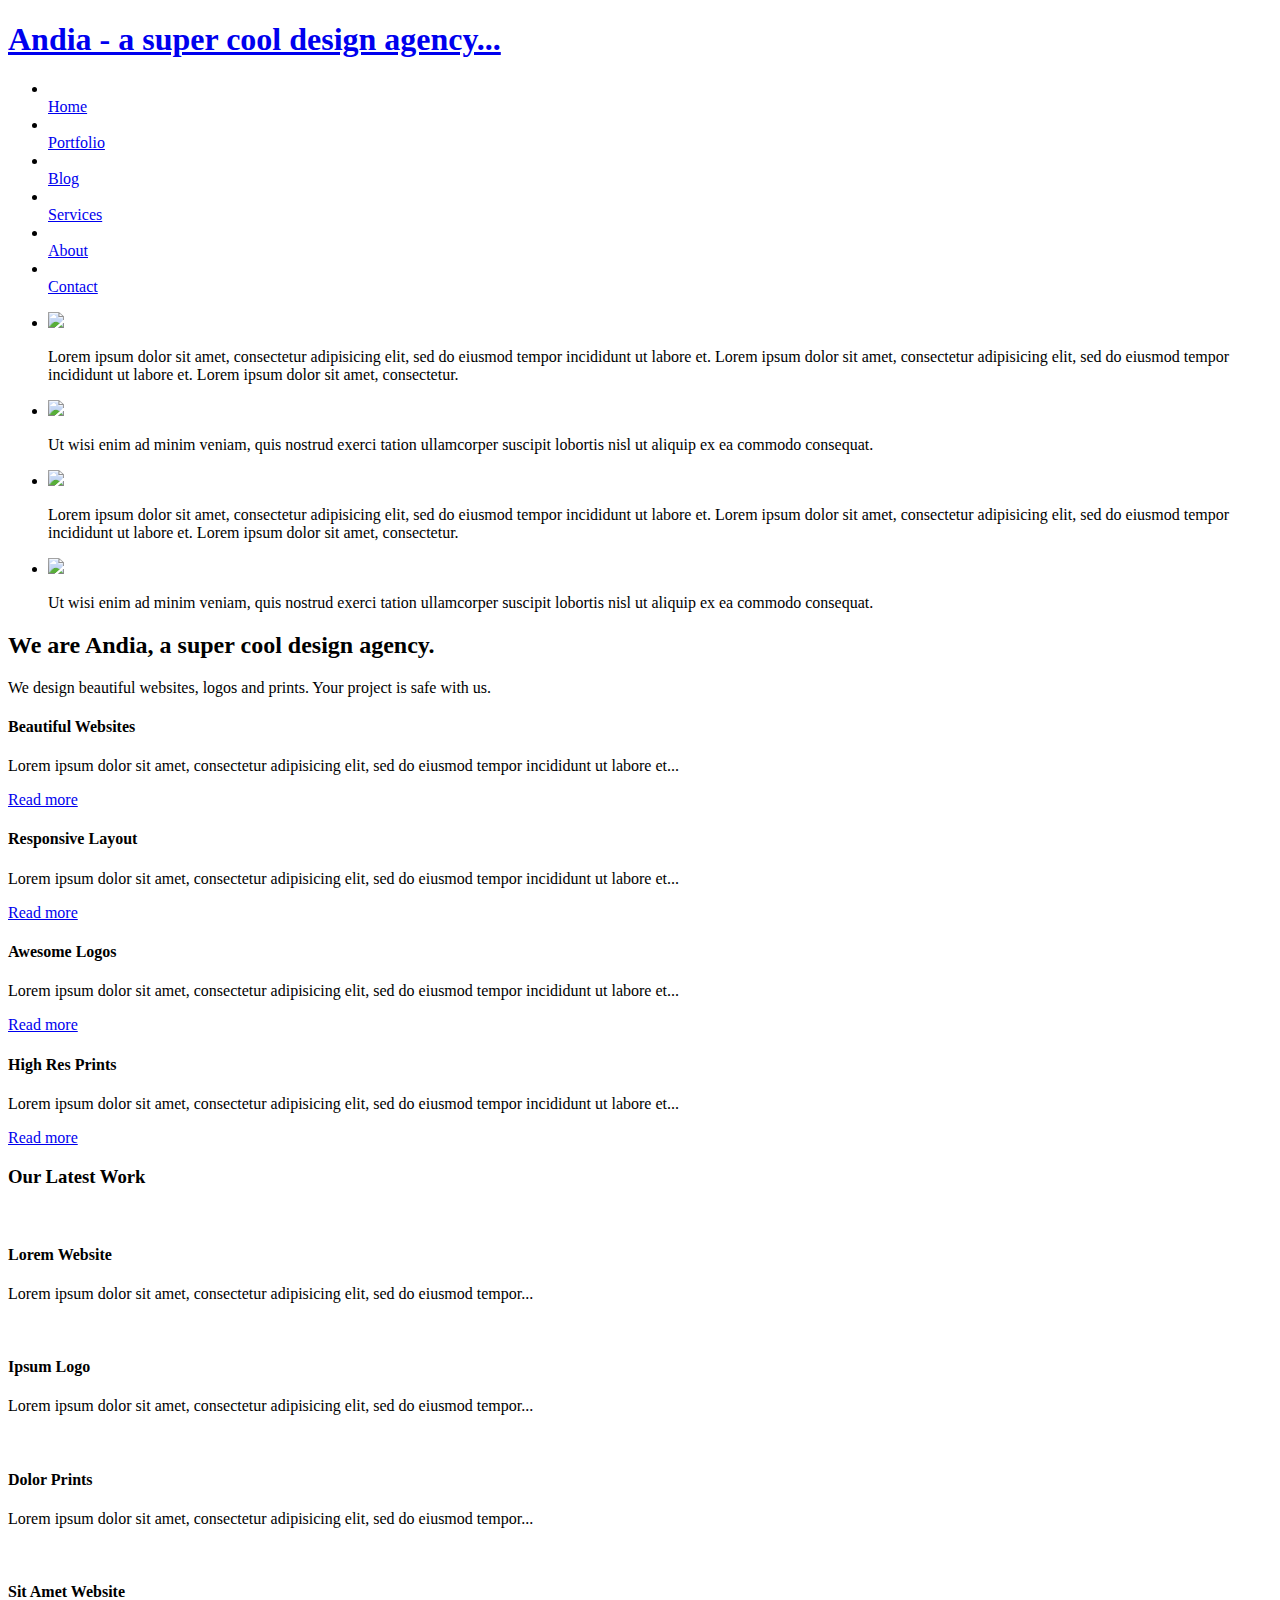
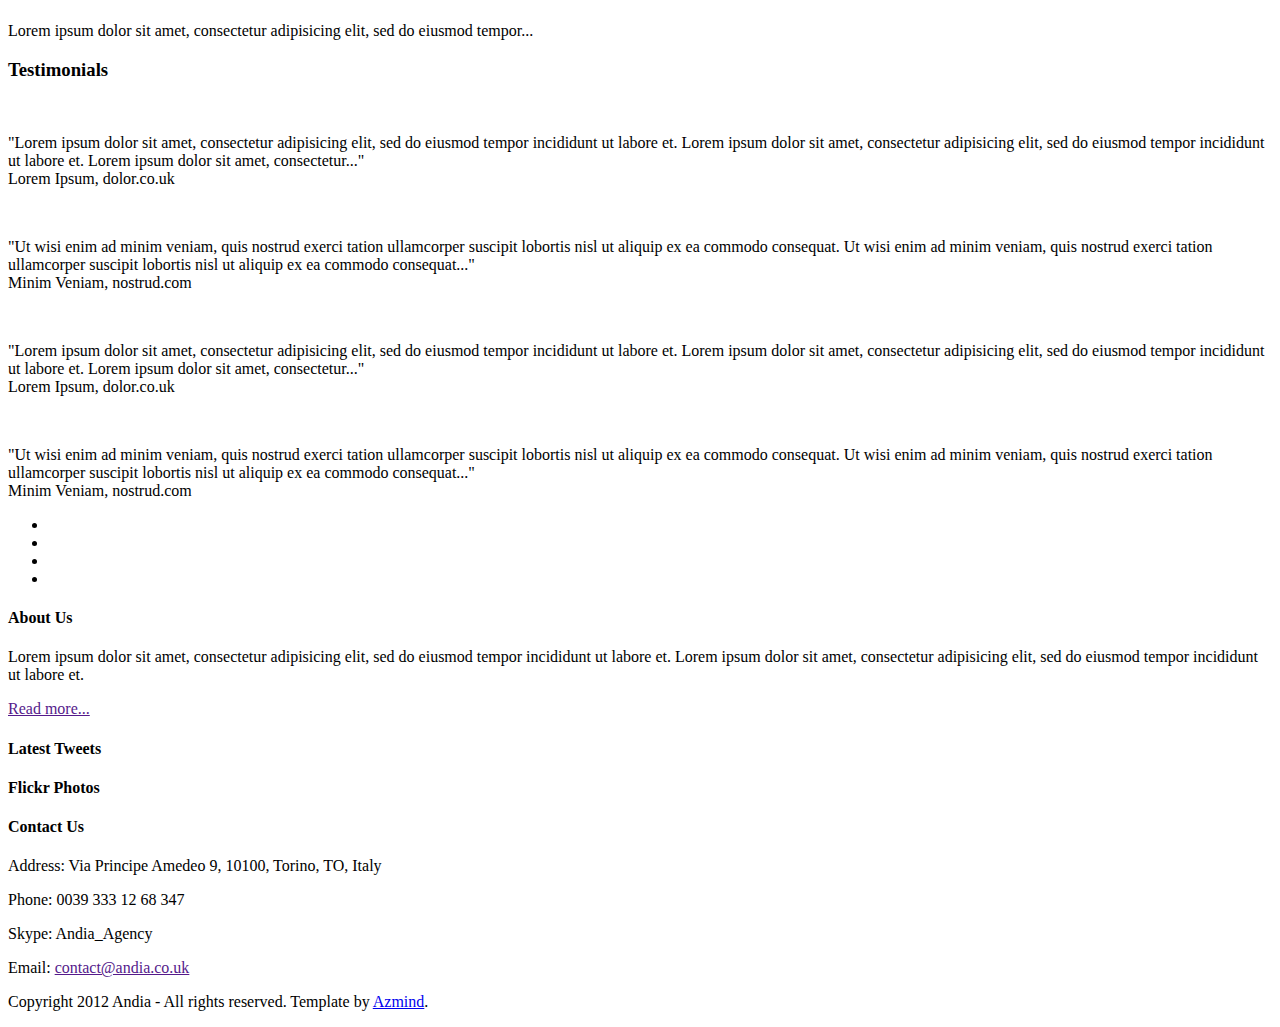
==== andia_bootstrap/WebContent/index.html @ 77c9ee1b "testing commit again!" ====
<!DOCTYPE html>
<html lang="en">

    <head>

        <meta charset="utf-8">
        <title>Andia - Responsive Agency Template</title>
        <meta name="viewport" content="width=device-width, initial-scale=1.0">
        <meta name="description" content="">
        <meta name="author" content="">

        <!-- CSS -->
        <link rel="stylesheet" href="http://fonts.googleapis.com/css?family=Open+Sans:400italic,400">
        <link rel="stylesheet" href="http://fonts.googleapis.com/css?family=Droid+Sans">
        <link rel="stylesheet" href="http://fonts.googleapis.com/css?family=Lobster">
        <link rel="stylesheet" href="assets/bootstrap/css/bootstrap.min.css">
        <link rel="stylesheet" href="assets/prettyPhoto/css/prettyPhoto.css">
        <link rel="stylesheet" href="assets/css/flexslider.css">
        <link rel="stylesheet" href="assets/css/font-awesome.css">
        <link rel="stylesheet" href="assets/css/style.css">

        <!-- HTML5 shim, for IE6-8 support of HTML5 elements -->
        <!--[if lt IE 9]>
            <script src="http://html5shim.googlecode.com/svn/trunk/html5.js"></script>
        <![endif]-->

        <!-- Favicon and touch icons -->
        <link rel="shortcut icon" href="assets/ico/favicon.ico">
        <link rel="apple-touch-icon-precomposed" sizes="144x144" href="assets/ico/apple-touch-icon-144-precomposed.png">
        <link rel="apple-touch-icon-precomposed" sizes="114x114" href="assets/ico/apple-touch-icon-114-precomposed.png">
        <link rel="apple-touch-icon-precomposed" sizes="72x72" href="assets/ico/apple-touch-icon-72-precomposed.png">
        <link rel="apple-touch-icon-precomposed" href="assets/ico/apple-touch-icon-57-precomposed.png">

    </head>

    <body>

        <!-- Header -->
        <div class="container">
            <div class="header row">
                <div class="span12">
                    <div class="navbar">
                        <div class="navbar-inner">
                            <a class="btn btn-navbar" data-toggle="collapse" data-target=".nav-collapse">
                                <span class="icon-bar"></span>
                                <span class="icon-bar"></span>
                                <span class="icon-bar"></span>
                            </a>
                            <h1>
                                <a class="brand" href="index.html">Andia - a super cool design agency...</a>
                            </h1>
                            <div class="nav-collapse collapse">
                                <ul class="nav pull-right">
                                    <li class="current-page">
                                        <a href="index.html"><i class="icon-home"></i><br />Home</a>
                                    </li>
                                    <li>
                                        <a href="portfolio.html"><i class="icon-camera"></i><br />Portfolio</a>
                                    </li>
                                    <li>
                                        <a href="#"><i class="icon-comments"></i><br />Blog</a>
                                    </li>
                                    <li>
                                        <a href="services.html"><i class="icon-tasks"></i><br />Services</a>
                                    </li>
                                    <li>
                                        <a href="about.html"><i class="icon-user"></i><br />About</a>
                                    </li>
                                    <li>
                                        <a href="contact.html"><i class="icon-envelope-alt"></i><br />Contact</a>
                                    </li>
                                </ul>
                            </div>
                        </div>
                    </div>
                </div>
            </div>
        </div>

        <!-- Slider -->
        <div class="slider">
            <div class="container">
                <div class="row">
                    <div class="span10 offset1">
                        <div class="flexslider">
                            <ul class="slides">
                                <li data-thumb="assets/img/slider/1.jpg">
                                    <img src="assets/img/slider/1.jpg">
                                    <p class="flex-caption">Lorem ipsum dolor sit amet, consectetur adipisicing elit, sed do eiusmod tempor incididunt ut labore et. Lorem ipsum dolor sit amet, consectetur adipisicing elit, sed do eiusmod tempor incididunt ut labore et. Lorem ipsum dolor sit amet, consectetur.</p>
                                </li>
                                <li data-thumb="assets/img/slider/2.jpg">
                                    <img src="assets/img/slider/2.jpg">
                                    <p class="flex-caption">Ut wisi enim ad minim veniam, quis nostrud exerci tation ullamcorper suscipit lobortis nisl ut aliquip ex ea commodo consequat.</p>
                                </li>
                                <li data-thumb="assets/img/slider/5.jpg">
                                    <img src="assets/img/slider/5.jpg">
                                    <p class="flex-caption">Lorem ipsum dolor sit amet, consectetur adipisicing elit, sed do eiusmod tempor incididunt ut labore et. Lorem ipsum dolor sit amet, consectetur adipisicing elit, sed do eiusmod tempor incididunt ut labore et. Lorem ipsum dolor sit amet, consectetur.</p>
                                </li>
                                <li data-thumb="assets/img/slider/6.jpg">
                                    <img src="assets/img/slider/6.jpg">
                                    <p class="flex-caption">Ut wisi enim ad minim veniam, quis nostrud exerci tation ullamcorper suscipit lobortis nisl ut aliquip ex ea commodo consequat.</p>
                                </li>
                            </ul>
                        </div>
                    </div>
                </div>
            </div>
        </div>

        <!-- Site Description -->
        <div class="presentation container">
            <h2>We are <span class="violet">Andia</span>, a super cool design agency.</h2>
            <p>We design beautiful websites, logos and prints. Your project is safe with us.</p>
        </div>

        <!-- Services -->
        <div class="what-we-do container">
            <div class="row">
                <div class="service span3">
                    <div class="icon-awesome">
                        <i class="icon-eye-open"></i>
                    </div>
                    <h4>Beautiful Websites</h4>
                    <p>Lorem ipsum dolor sit amet, consectetur adipisicing elit, sed do eiusmod tempor incididunt ut labore et...</p>
                    <a href="services.html">Read more</a>
                </div>
                <div class="service span3">
                    <div class="icon-awesome">
                        <i class="icon-table"></i>
                    </div>
                    <h4>Responsive Layout</h4>
                    <p>Lorem ipsum dolor sit amet, consectetur adipisicing elit, sed do eiusmod tempor incididunt ut labore et...</p>
                    <a href="services.html">Read more</a>
                </div>
                <div class="service span3">
                    <div class="icon-awesome">
                        <i class="icon-magic"></i>
                    </div>
                    <h4>Awesome Logos</h4>
                    <p>Lorem ipsum dolor sit amet, consectetur adipisicing elit, sed do eiusmod tempor incididunt ut labore et...</p>
                    <a href="services.html">Read more</a>
                </div>
                <div class="service span3">
                    <div class="icon-awesome">
                        <i class="icon-print"></i>
                    </div>
                    <h4>High Res Prints</h4>
                    <p>Lorem ipsum dolor sit amet, consectetur adipisicing elit, sed do eiusmod tempor incididunt ut labore et...</p>
                    <a href="services.html">Read more</a>
                </div>
            </div>
        </div>

        <!-- Latest Work -->
        <div class="portfolio container">
            <div class="portfolio-title">
                <h3>Our Latest Work</h3>
            </div>
            <div class="row">
                <div class="work span3">
                    <img src="assets/img/portfolio/work1.jpg" alt="">
                    <h4>Lorem Website</h4>
                    <p>Lorem ipsum dolor sit amet, consectetur adipisicing elit, sed do eiusmod tempor...</p>
                    <div class="icon-awesome">
                        <a href="assets/img/portfolio/work1.jpg" rel="prettyPhoto"><i class="icon-search"></i></a>
                        <a href="portfolio.html"><i class="icon-link"></i></a>
                    </div>
                </div>
                <div class="work span3">
                    <img src="assets/img/portfolio/work2.jpg" alt="">
                    <h4>Ipsum Logo</h4>
                    <p>Lorem ipsum dolor sit amet, consectetur adipisicing elit, sed do eiusmod tempor...</p>
                    <div class="icon-awesome">
                        <a href="assets/img/portfolio/work2.jpg" rel="prettyPhoto"><i class="icon-search"></i></a>
                        <a href="portfolio.html"><i class="icon-link"></i></a>
                    </div>
                </div>
                <div class="work span3">
                    <img src="assets/img/portfolio/work3.jpg" alt="">
                    <h4>Dolor Prints</h4>
                    <p>Lorem ipsum dolor sit amet, consectetur adipisicing elit, sed do eiusmod tempor...</p>
                    <div class="icon-awesome">
                        <a href="assets/img/portfolio/work3.jpg" rel="prettyPhoto"><i class="icon-search"></i></a>
                        <a href="portfolio.html"><i class="icon-link"></i></a>
                    </div>
                </div>
                <div class="work span3">
                    <img src="assets/img/portfolio/work4.jpg" alt="">
                    <h4>Sit Amet Website</h4>
                    <p>Lorem ipsum dolor sit amet, consectetur adipisicing elit, sed do eiusmod tempor...</p>
                    <div class="icon-awesome">
                        <a href="assets/img/portfolio/work4.jpg" rel="prettyPhoto"><i class="icon-search"></i></a>
                        <a href="portfolio.html"><i class="icon-link"></i></a>
                    </div>
                </div>
            </div>
        </div>

        <!-- Testimonials -->
        <div class="testimonials container">
            <div class="testimonials-title">
                <h3>Testimonials</h3>
            </div>
            <div class="row">
                <div class="testimonial-list span12">
                    <div class="tabbable tabs-below">
                        <div class="tab-content">
                            <div class="tab-pane active" id="A">
                                <img src="assets/img/testimonials/1.jpg" title="" alt="">
                                <p>"Lorem ipsum dolor sit amet, consectetur adipisicing elit, sed do eiusmod tempor incididunt ut labore et. Lorem ipsum dolor sit amet, consectetur adipisicing elit, sed do eiusmod tempor incididunt ut labore et. Lorem ipsum dolor sit amet, consectetur..."<br /><span class="violet">Lorem Ipsum, dolor.co.uk</span></p>
                            </div>
                            <div class="tab-pane" id="B">
                                <img src="assets/img/testimonials/2.jpg" title="" alt="">
                                <p>"Ut wisi enim ad minim veniam, quis nostrud exerci tation ullamcorper suscipit lobortis nisl ut aliquip ex ea commodo consequat. Ut wisi enim ad minim veniam, quis nostrud exerci tation ullamcorper suscipit lobortis nisl ut aliquip ex ea commodo consequat..."<br /><span class="violet">Minim Veniam, nostrud.com</span></p>
                            </div>
                            <div class="tab-pane" id="C">
                                <img src="assets/img/testimonials/3.jpg" title="" alt="">
                                <p>"Lorem ipsum dolor sit amet, consectetur adipisicing elit, sed do eiusmod tempor incididunt ut labore et. Lorem ipsum dolor sit amet, consectetur adipisicing elit, sed do eiusmod tempor incididunt ut labore et. Lorem ipsum dolor sit amet, consectetur..."<br /><span class="violet">Lorem Ipsum, dolor.co.uk</span></p>
                            </div>
                            <div class="tab-pane" id="D">
                                <img src="assets/img/testimonials/1.jpg" title="" alt="">
                                <p>"Ut wisi enim ad minim veniam, quis nostrud exerci tation ullamcorper suscipit lobortis nisl ut aliquip ex ea commodo consequat. Ut wisi enim ad minim veniam, quis nostrud exerci tation ullamcorper suscipit lobortis nisl ut aliquip ex ea commodo consequat..."<br /><span class="violet">Minim Veniam, nostrud.com</span></p>
                            </div>
                        </div>
                       <ul class="nav nav-tabs">
                           <li class="active"><a href="#A" data-toggle="tab"></a></li>
                           <li class=""><a href="#B" data-toggle="tab"></a></li>
                           <li class=""><a href="#C" data-toggle="tab"></a></li>
                           <li class=""><a href="#D" data-toggle="tab"></a></li>
                       </ul>
                   </div>
                </div>
            </div>
        </div>

        <!-- Footer -->
        <footer>
            <div class="container">
                <div class="row">
                    <div class="widget span3">
                        <h4>About Us</h4>
                        <p>Lorem ipsum dolor sit amet, consectetur adipisicing elit, sed do eiusmod tempor incididunt ut labore et. Lorem ipsum dolor sit amet, consectetur adipisicing elit, sed do eiusmod tempor incididunt ut labore et.</p>
                        <p><a href="">Read more...</a></p>
                    </div>
                    <div class="widget span3">
                        <h4>Latest Tweets</h4>
                        <div class="show-tweets"></div>
                    </div>
                    <div class="widget span3">
                        <h4>Flickr Photos</h4>
                        <ul class="flickr-feed"></ul>
                    </div>
                    <div class="widget span3">
                        <h4>Contact Us</h4>
                        <p><i class="icon-map-marker"></i> Address: Via Principe Amedeo 9, 10100, Torino, TO, Italy</p>
                        <p><i class="icon-phone"></i> Phone: 0039 333 12 68 347</p>
                        <p><i class="icon-user"></i> Skype: Andia_Agency</p>
                        <p><i class="icon-envelope-alt"></i> Email: <a href="">contact@andia.co.uk</a></p>
                    </div>
                </div>
                <div class="footer-border"></div>
                <div class="row">
                    <div class="copyright span4">
                        <p>Copyright 2012 Andia - All rights reserved. Template by <a href="http://azmind.com">Azmind</a>.</p>
                    </div>
                    <div class="social span8">
                        <a class="facebook" href=""></a>
                        <a class="dribbble" href=""></a>
                        <a class="twitter" href=""></a>
                        <a class="pinterest" href=""></a>
                    </div>
                </div>
            </div>
        </footer>

        <!-- Javascript -->
        <script src="assets/js/jquery-1.8.2.min.js"></script>
        <script src="assets/bootstrap/js/bootstrap.min.js"></script>
        <script src="assets/js/jquery.flexslider.js"></script>
        <script src="assets/js/jquery.tweet.js"></script>
        <script src="assets/js/jflickrfeed.js"></script>
        <script src="http://maps.google.com/maps/api/js?sensor=true"></script>
        <script src="assets/js/jquery.ui.map.min.js"></script>
        <script src="assets/js/jquery.quicksand.js"></script>
        <script src="assets/prettyPhoto/js/jquery.prettyPhoto.js"></script>
        <script src="assets/js/scripts.js"></script>

    </body>

</html>
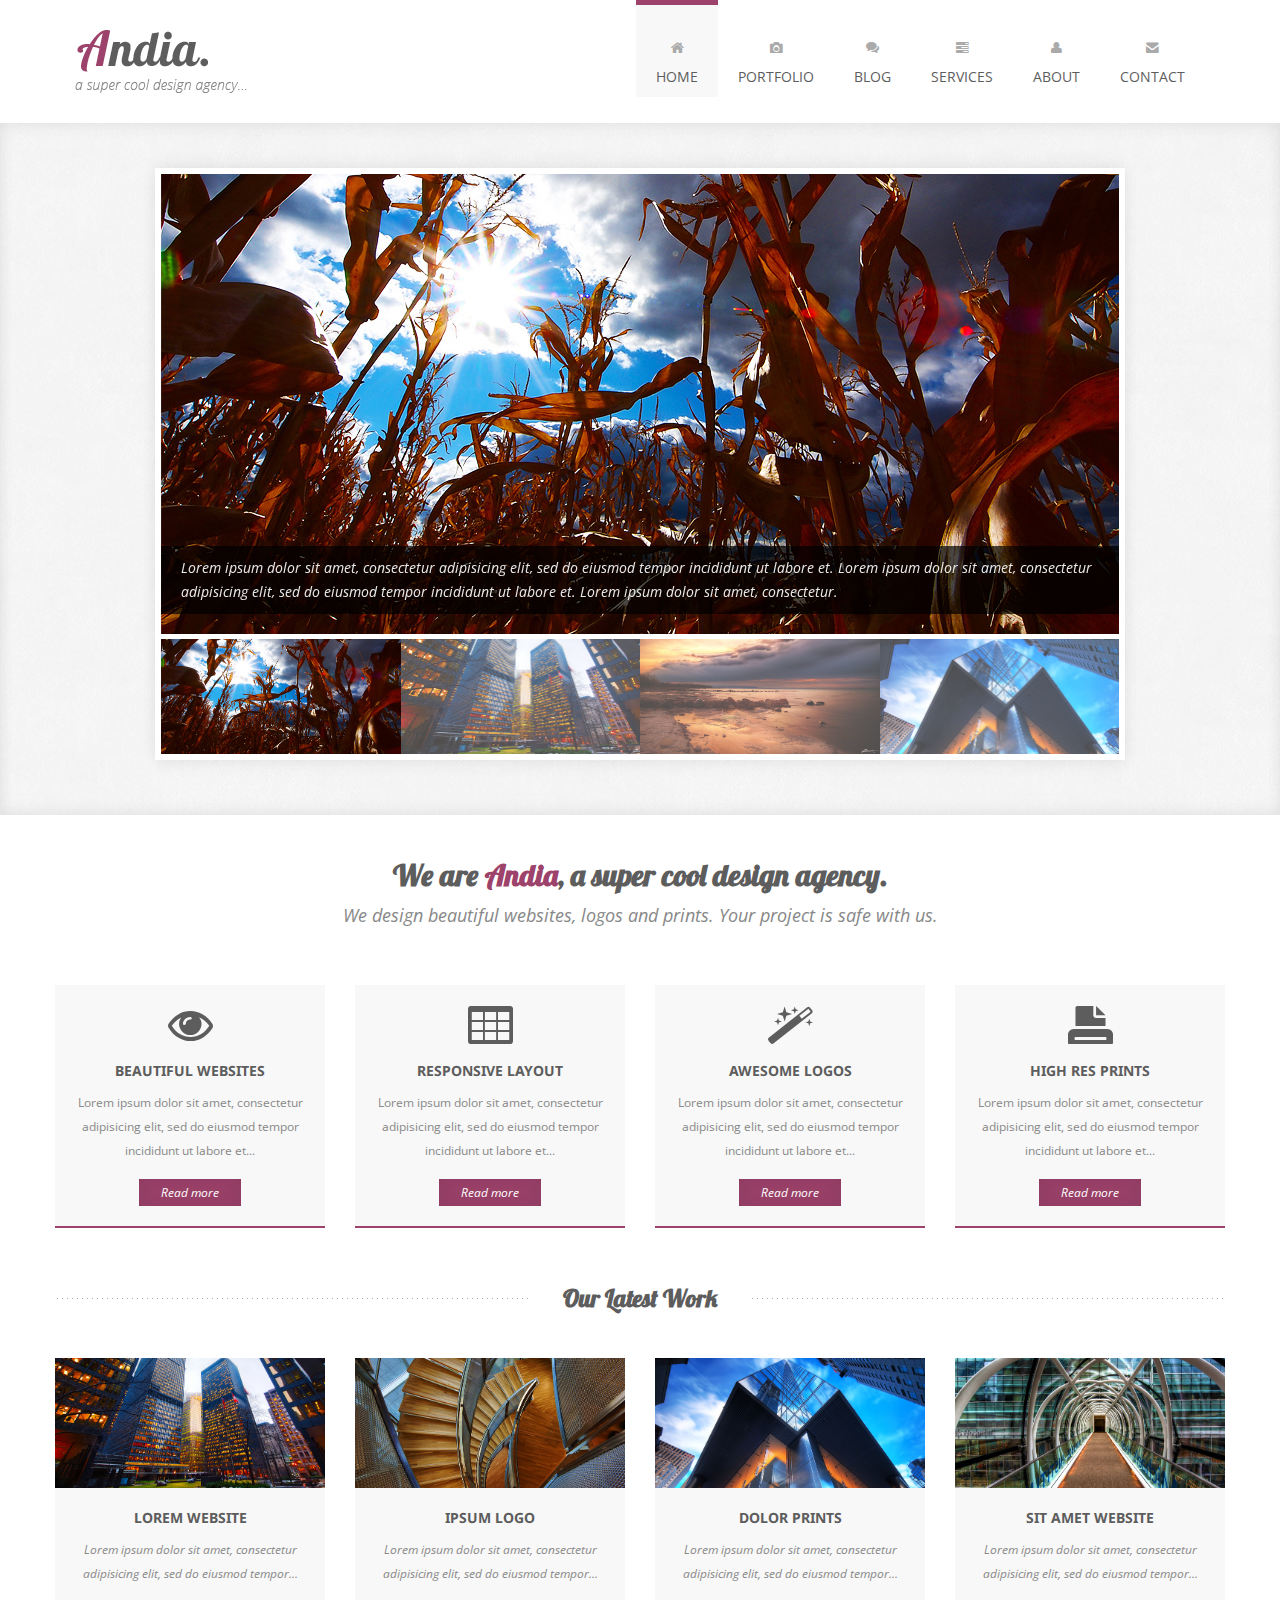
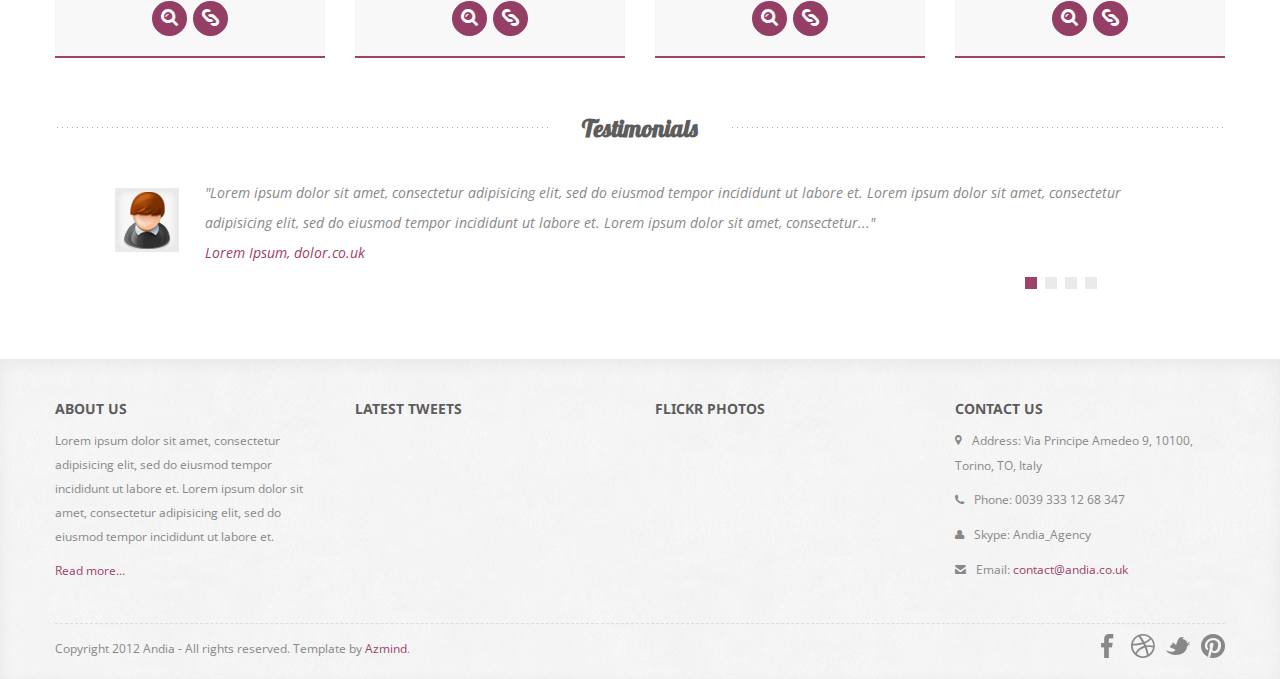
==== commit 1a0ed9ce: "test change" ====
--- a/andia_bootstrap/WebContent/index.html
+++ b/andia_bootstrap/WebContent/index.html
@@ -14,7 +14,8 @@
         <link rel="stylesheet" href="http://fonts.googleapis.com/css?family=Open+Sans:400italic,400">
         <link rel="stylesheet" href="http://fonts.googleapis.com/css?family=Droid+Sans">
         <link rel="stylesheet" href="http://fonts.googleapis.com/css?family=Lobster">
-        <link rel="stylesheet" href="assets/bootstrap/css/bootstrap.min.css">
+        <!-- <link rel="stylesheet" href="assets/bootstrap/css/bootstrap.min.css"> -->
+        <link rel="stylesheet" href="assets/bootstrap/css/bootstrap.css">
         <link rel="stylesheet" href="assets/prettyPhoto/css/prettyPhoto.css">
         <link rel="stylesheet" href="assets/css/flexslider.css">
         <link rel="stylesheet" href="assets/css/font-awesome.css">
--- a/andia_bootstrap/WebContent/assets/prettyPhoto/css/prettyPhoto.css
+++ b/andia_bootstrap/WebContent/assets/prettyPhoto/css/prettyPhoto.css
@@ -0,0 +1,170 @@
+div.pp_default .pp_top,div.pp_default .pp_top .pp_middle,div.pp_default .pp_top .pp_left,div.pp_default .pp_top .pp_right,div.pp_default .pp_bottom,div.pp_default .pp_bottom .pp_left,div.pp_default .pp_bottom .pp_middle,div.pp_default .pp_bottom .pp_right{height:13px}
+div.pp_default .pp_top .pp_left{background:url(../images/prettyPhoto/default/sprite.png) -78px -93px no-repeat}
+div.pp_default .pp_top .pp_middle{background:url(../images/prettyPhoto/default/sprite_x.png) top left repeat-x}
+div.pp_default .pp_top .pp_right{background:url(../images/prettyPhoto/default/sprite.png) -112px -93px no-repeat}
+div.pp_default .pp_content .ppt{color:#f8f8f8}
+div.pp_default .pp_content_container .pp_left{background:url(../images/prettyPhoto/default/sprite_y.png) -7px 0 repeat-y;padding-left:13px}
+div.pp_default .pp_content_container .pp_right{background:url(../images/prettyPhoto/default/sprite_y.png) top right repeat-y;padding-right:13px}
+div.pp_default .pp_next:hover{background:url(../images/prettyPhoto/default/sprite_next.png) center right no-repeat;cursor:pointer}
+div.pp_default .pp_previous:hover{background:url(../images/prettyPhoto/default/sprite_prev.png) center left no-repeat;cursor:pointer}
+div.pp_default .pp_expand{background:url(../images/prettyPhoto/default/sprite.png) 0 -29px no-repeat;cursor:pointer;width:28px;height:28px}
+div.pp_default .pp_expand:hover{background:url(../images/prettyPhoto/default/sprite.png) 0 -56px no-repeat;cursor:pointer}
+div.pp_default .pp_contract{background:url(../images/prettyPhoto/default/sprite.png) 0 -84px no-repeat;cursor:pointer;width:28px;height:28px}
+div.pp_default .pp_contract:hover{background:url(../images/prettyPhoto/default/sprite.png) 0 -113px no-repeat;cursor:pointer}
+div.pp_default .pp_close{width:30px;height:30px;background:url(../images/prettyPhoto/default/sprite.png) 2px 1px no-repeat;cursor:pointer}
+div.pp_default .pp_gallery ul li a{background:url(../images/prettyPhoto/default/default_thumb.png) center center #f8f8f8;border:1px solid #aaa}
+div.pp_default .pp_social{margin-top:7px}
+div.pp_default .pp_gallery a.pp_arrow_previous,div.pp_default .pp_gallery a.pp_arrow_next{position:static;left:auto}
+div.pp_default .pp_nav .pp_play,div.pp_default .pp_nav .pp_pause{background:url(../images/prettyPhoto/default/sprite.png) -51px 1px no-repeat;height:30px;width:30px}
+div.pp_default .pp_nav .pp_pause{background-position:-51px -29px}
+div.pp_default a.pp_arrow_previous,div.pp_default a.pp_arrow_next{background:url(../images/prettyPhoto/default/sprite.png) -31px -3px no-repeat;height:20px;width:20px;margin:4px 0 0}
+div.pp_default a.pp_arrow_next{left:52px;background-position:-82px -3px}
+div.pp_default .pp_content_container .pp_details{margin-top:5px}
+div.pp_default .pp_nav{clear:none;height:30px;width:110px;position:relative}
+div.pp_default .pp_nav .currentTextHolder{font-family:Georgia;font-style:italic;color:#999;font-size:11px;left:75px;line-height:25px;position:absolute;top:2px;margin:0;padding:0 0 0 10px}
+div.pp_default .pp_close:hover,div.pp_default .pp_nav .pp_play:hover,div.pp_default .pp_nav .pp_pause:hover,div.pp_default .pp_arrow_next:hover,div.pp_default .pp_arrow_previous:hover{opacity:0.7}
+div.pp_default .pp_description{font-size:11px;font-weight:700;line-height:14px;margin:5px 50px 5px 0}
+div.pp_default .pp_bottom .pp_left{background:url(../images/prettyPhoto/default/sprite.png) -78px -127px no-repeat}
+div.pp_default .pp_bottom .pp_middle{background:url(../images/prettyPhoto/default/sprite_x.png) bottom left repeat-x}
+div.pp_default .pp_bottom .pp_right{background:url(../images/prettyPhoto/default/sprite.png) -112px -127px no-repeat}
+div.pp_default .pp_loaderIcon{background:url(../images/prettyPhoto/default/loader.gif) center center no-repeat}
+div.light_rounded .pp_top .pp_left{background:url(../images/prettyPhoto/light_rounded/sprite.png) -88px -53px no-repeat}
+div.light_rounded .pp_top .pp_right{background:url(../images/prettyPhoto/light_rounded/sprite.png) -110px -53px no-repeat}
+div.light_rounded .pp_next:hover{background:url(../images/prettyPhoto/light_rounded/btnNext.png) center right no-repeat;cursor:pointer}
+div.light_rounded .pp_previous:hover{background:url(../images/prettyPhoto/light_rounded/btnPrevious.png) center left no-repeat;cursor:pointer}
+div.light_rounded .pp_expand{background:url(../images/prettyPhoto/light_rounded/sprite.png) -31px -26px no-repeat;cursor:pointer}
+div.light_rounded .pp_expand:hover{background:url(../images/prettyPhoto/light_rounded/sprite.png) -31px -47px no-repeat;cursor:pointer}
+div.light_rounded .pp_contract{background:url(../images/prettyPhoto/light_rounded/sprite.png) 0 -26px no-repeat;cursor:pointer}
+div.light_rounded .pp_contract:hover{background:url(../images/prettyPhoto/light_rounded/sprite.png) 0 -47px no-repeat;cursor:pointer}
+div.light_rounded .pp_close{width:75px;height:22px;background:url(../images/prettyPhoto/light_rounded/sprite.png) -1px -1px no-repeat;cursor:pointer}
+div.light_rounded .pp_nav .pp_play{background:url(../images/prettyPhoto/light_rounded/sprite.png) -1px -100px no-repeat;height:15px;width:14px}
+div.light_rounded .pp_nav .pp_pause{background:url(../images/prettyPhoto/light_rounded/sprite.png) -24px -100px no-repeat;height:15px;width:14px}
+div.light_rounded .pp_arrow_previous{background:url(../images/prettyPhoto/light_rounded/sprite.png) 0 -71px no-repeat}
+div.light_rounded .pp_arrow_next{background:url(../images/prettyPhoto/light_rounded/sprite.png) -22px -71px no-repeat}
+div.light_rounded .pp_bottom .pp_left{background:url(../images/prettyPhoto/light_rounded/sprite.png) -88px -80px no-repeat}
+div.light_rounded .pp_bottom .pp_right{background:url(../images/prettyPhoto/light_rounded/sprite.png) -110px -80px no-repeat}
+div.dark_rounded .pp_top .pp_left{background:url(../images/prettyPhoto/dark_rounded/sprite.png) -88px -53px no-repeat}
+div.dark_rounded .pp_top .pp_right{background:url(../images/prettyPhoto/dark_rounded/sprite.png) -110px -53px no-repeat}
+div.dark_rounded .pp_content_container .pp_left{background:url(../images/prettyPhoto/dark_rounded/contentPattern.png) top left repeat-y}
+div.dark_rounded .pp_content_container .pp_right{background:url(../images/prettyPhoto/dark_rounded/contentPattern.png) top right repeat-y}
+div.dark_rounded .pp_next:hover{background:url(../images/prettyPhoto/dark_rounded/btnNext.png) center right no-repeat;cursor:pointer}
+div.dark_rounded .pp_previous:hover{background:url(../images/prettyPhoto/dark_rounded/btnPrevious.png) center left no-repeat;cursor:pointer}
+div.dark_rounded .pp_expand{background:url(../images/prettyPhoto/dark_rounded/sprite.png) -31px -26px no-repeat;cursor:pointer}
+div.dark_rounded .pp_expand:hover{background:url(../images/prettyPhoto/dark_rounded/sprite.png) -31px -47px no-repeat;cursor:pointer}
+div.dark_rounded .pp_contract{background:url(../images/prettyPhoto/dark_rounded/sprite.png) 0 -26px no-repeat;cursor:pointer}
+div.dark_rounded .pp_contract:hover{background:url(../images/prettyPhoto/dark_rounded/sprite.png) 0 -47px no-repeat;cursor:pointer}
+div.dark_rounded .pp_close{width:75px;height:22px;background:url(../images/prettyPhoto/dark_rounded/sprite.png) -1px -1px no-repeat;cursor:pointer}
+div.dark_rounded .pp_description{margin-right:85px;color:#fff}
+div.dark_rounded .pp_nav .pp_play{background:url(../images/prettyPhoto/dark_rounded/sprite.png) -1px -100px no-repeat;height:15px;width:14px}
+div.dark_rounded .pp_nav .pp_pause{background:url(../images/prettyPhoto/dark_rounded/sprite.png) -24px -100px no-repeat;height:15px;width:14px}
+div.dark_rounded .pp_arrow_previous{background:url(../images/prettyPhoto/dark_rounded/sprite.png) 0 -71px no-repeat}
+div.dark_rounded .pp_arrow_next{background:url(../images/prettyPhoto/dark_rounded/sprite.png) -22px -71px no-repeat}
+div.dark_rounded .pp_bottom .pp_left{background:url(../images/prettyPhoto/dark_rounded/sprite.png) -88px -80px no-repeat}
+div.dark_rounded .pp_bottom .pp_right{background:url(../images/prettyPhoto/dark_rounded/sprite.png) -110px -80px no-repeat}
+div.dark_rounded .pp_loaderIcon{background:url(../images/prettyPhoto/dark_rounded/loader.gif) center center no-repeat}
+div.dark_square .pp_left,div.dark_square .pp_middle,div.dark_square .pp_right,div.dark_square .pp_content{background:#000}
+div.dark_square .pp_description{color:#fff;margin:0 85px 0 0}
+div.dark_square .pp_loaderIcon{background:url(../images/prettyPhoto/dark_square/loader.gif) center center no-repeat}
+div.dark_square .pp_expand{background:url(../images/prettyPhoto/dark_square/sprite.png) -31px -26px no-repeat;cursor:pointer}
+div.dark_square .pp_expand:hover{background:url(../images/prettyPhoto/dark_square/sprite.png) -31px -47px no-repeat;cursor:pointer}
+div.dark_square .pp_contract{background:url(../images/prettyPhoto/dark_square/sprite.png) 0 -26px no-repeat;cursor:pointer}
+div.dark_square .pp_contract:hover{background:url(../images/prettyPhoto/dark_square/sprite.png) 0 -47px no-repeat;cursor:pointer}
+div.dark_square .pp_close{width:75px;height:22px;background:url(../images/prettyPhoto/dark_square/sprite.png) -1px -1px no-repeat;cursor:pointer}
+div.dark_square .pp_nav{clear:none}
+div.dark_square .pp_nav .pp_play{background:url(../images/prettyPhoto/dark_square/sprite.png) -1px -100px no-repeat;height:15px;width:14px}
+div.dark_square .pp_nav .pp_pause{background:url(../images/prettyPhoto/dark_square/sprite.png) -24px -100px no-repeat;height:15px;width:14px}
+div.dark_square .pp_arrow_previous{background:url(../images/prettyPhoto/dark_square/sprite.png) 0 -71px no-repeat}
+div.dark_square .pp_arrow_next{background:url(../images/prettyPhoto/dark_square/sprite.png) -22px -71px no-repeat}
+div.dark_square .pp_next:hover{background:url(../images/prettyPhoto/dark_square/btnNext.png) center right no-repeat;cursor:pointer}
+div.dark_square .pp_previous:hover{background:url(../images/prettyPhoto/dark_square/btnPrevious.png) center left no-repeat;cursor:pointer}
+div.light_square .pp_expand{background:url(../images/prettyPhoto/light_square/sprite.png) -31px -26px no-repeat;cursor:pointer}
+div.light_square .pp_expand:hover{background:url(../images/prettyPhoto/light_square/sprite.png) -31px -47px no-repeat;cursor:pointer}
+div.light_square .pp_contract{background:url(../images/prettyPhoto/light_square/sprite.png) 0 -26px no-repeat;cursor:pointer}
+div.light_square .pp_contract:hover{background:url(../images/prettyPhoto/light_square/sprite.png) 0 -47px no-repeat;cursor:pointer}
+div.light_square .pp_close{width:75px;height:22px;background:url(../images/prettyPhoto/light_square/sprite.png) -1px -1px no-repeat;cursor:pointer}
+div.light_square .pp_nav .pp_play{background:url(../images/prettyPhoto/light_square/sprite.png) -1px -100px no-repeat;height:15px;width:14px}
+div.light_square .pp_nav .pp_pause{background:url(../images/prettyPhoto/light_square/sprite.png) -24px -100px no-repeat;height:15px;width:14px}
+div.light_square .pp_arrow_previous{background:url(../images/prettyPhoto/light_square/sprite.png) 0 -71px no-repeat}
+div.light_square .pp_arrow_next{background:url(../images/prettyPhoto/light_square/sprite.png) -22px -71px no-repeat}
+div.light_square .pp_next:hover{background:url(../images/prettyPhoto/light_square/btnNext.png) center right no-repeat;cursor:pointer}
+div.light_square .pp_previous:hover{background:url(../images/prettyPhoto/light_square/btnPrevious.png) center left no-repeat;cursor:pointer}
+div.facebook .pp_top .pp_left{background:url(../images/prettyPhoto/facebook/sprite.png) -88px -53px no-repeat}
+div.facebook .pp_top .pp_middle{background:url(../images/prettyPhoto/facebook/contentPatternTop.png) top left repeat-x}
+div.facebook .pp_top .pp_right{background:url(../images/prettyPhoto/facebook/sprite.png) -110px -53px no-repeat}
+div.facebook .pp_content_container .pp_left{background:url(../images/prettyPhoto/facebook/contentPatternLeft.png) top left repeat-y}
+div.facebook .pp_content_container .pp_right{background:url(../images/prettyPhoto/facebook/contentPatternRight.png) top right repeat-y}
+div.facebook .pp_expand{background:url(../images/prettyPhoto/facebook/sprite.png) -31px -26px no-repeat;cursor:pointer}
+div.facebook .pp_expand:hover{background:url(../images/prettyPhoto/facebook/sprite.png) -31px -47px no-repeat;cursor:pointer}
+div.facebook .pp_contract{background:url(../images/prettyPhoto/facebook/sprite.png) 0 -26px no-repeat;cursor:pointer}
+div.facebook .pp_contract:hover{background:url(../images/prettyPhoto/facebook/sprite.png) 0 -47px no-repeat;cursor:pointer}
+div.facebook .pp_close{width:22px;height:22px;background:url(../images/prettyPhoto/facebook/sprite.png) -1px -1px no-repeat;cursor:pointer}
+div.facebook .pp_description{margin:0 37px 0 0}
+div.facebook .pp_loaderIcon{background:url(../images/prettyPhoto/facebook/loader.gif) center center no-repeat}
+div.facebook .pp_arrow_previous{background:url(../images/prettyPhoto/facebook/sprite.png) 0 -71px no-repeat;height:22px;margin-top:0;width:22px}
+div.facebook .pp_arrow_previous.disabled{background-position:0 -96px;cursor:default}
+div.facebook .pp_arrow_next{background:url(../images/prettyPhoto/facebook/sprite.png) -32px -71px no-repeat;height:22px;margin-top:0;width:22px}
+div.facebook .pp_arrow_next.disabled{background-position:-32px -96px;cursor:default}
+div.facebook .pp_nav{margin-top:0}
+div.facebook .pp_nav p{font-size:15px;padding:0 3px 0 4px}
+div.facebook .pp_nav .pp_play{background:url(../images/prettyPhoto/facebook/sprite.png) -1px -123px no-repeat;height:22px;width:22px}
+div.facebook .pp_nav .pp_pause{background:url(../images/prettyPhoto/facebook/sprite.png) -32px -123px no-repeat;height:22px;width:22px}
+div.facebook .pp_next:hover{background:url(../images/prettyPhoto/facebook/btnNext.png) center right no-repeat;cursor:pointer}
+div.facebook .pp_previous:hover{background:url(../images/prettyPhoto/facebook/btnPrevious.png) center left no-repeat;cursor:pointer}
+div.facebook .pp_bottom .pp_left{background:url(../images/prettyPhoto/facebook/sprite.png) -88px -80px no-repeat}
+div.facebook .pp_bottom .pp_middle{background:url(../images/prettyPhoto/facebook/contentPatternBottom.png) top left repeat-x}
+div.facebook .pp_bottom .pp_right{background:url(../images/prettyPhoto/facebook/sprite.png) -110px -80px no-repeat}
+div.pp_pic_holder a:focus{outline:none}
+div.pp_overlay{background:#000;display:none;left:0;position:absolute;top:0;width:100%;z-index:9500}
+div.pp_pic_holder{display:none;position:absolute;width:100px;z-index:10000}
+.pp_content{height:40px;min-width:40px}
+* html .pp_content{width:40px}
+.pp_content_container{position:relative;text-align:left;width:100%}
+.pp_content_container .pp_left{padding-left:20px}
+.pp_content_container .pp_right{padding-right:20px}
+.pp_content_container .pp_details{float:left;margin:10px 0 2px}
+.pp_description{display:none;margin:0}
+.pp_social{float:left;margin:0}
+.pp_social .facebook{float:left;margin-left:5px;width:55px;overflow:hidden}
+.pp_social .twitter{float:left}
+.pp_nav{clear:right;float:left;margin:3px 10px 0 0}
+.pp_nav p{float:left;white-space:nowrap;margin:2px 4px}
+.pp_nav .pp_play,.pp_nav .pp_pause{float:left;margin-right:4px;text-indent:-10000px}
+a.pp_arrow_previous,a.pp_arrow_next{display:block;float:left;height:15px;margin-top:3px;overflow:hidden;text-indent:-10000px;width:14px}
+.pp_hoverContainer{position:absolute;top:0;width:100%;z-index:2000}
+.pp_gallery{display:none;left:50%;margin-top:-50px;position:absolute;z-index:10000}
+.pp_gallery div{float:left;overflow:hidden;position:relative}
+.pp_gallery ul{float:left;height:35px;position:relative;white-space:nowrap;margin:0 0 0 5px;padding:0}
+.pp_gallery ul a{border:1px rgba(0,0,0,0.5) solid;display:block;float:left;height:33px;overflow:hidden}
+.pp_gallery ul a img{border:0}
+.pp_gallery li{display:block;float:left;margin:0 5px 0 0;padding:0}
+.pp_gallery li.default a{background:url(../images/prettyPhoto/facebook/default_thumbnail.gif) 0 0 no-repeat;display:block;height:33px;width:50px}
+.pp_gallery .pp_arrow_previous,.pp_gallery .pp_arrow_next{margin-top:7px!important}
+a.pp_next{background:url(../images/prettyPhoto/light_rounded/btnNext.png) 10000px 10000px no-repeat;display:block;float:right;height:100%;text-indent:-10000px;width:49%}
+a.pp_previous{background:url(../images/prettyPhoto/light_rounded/btnNext.png) 10000px 10000px no-repeat;display:block;float:left;height:100%;text-indent:-10000px;width:49%}
+a.pp_expand,a.pp_contract{cursor:pointer;display:none;height:20px;position:absolute;right:30px;text-indent:-10000px;top:10px;width:20px;z-index:20000}
+a.pp_close{position:absolute;right:0;top:0;display:block;line-height:22px;text-indent:-10000px}
+.pp_loaderIcon{display:block;height:24px;left:50%;position:absolute;top:50%;width:24px;margin:-12px 0 0 -12px}
+#pp_full_res{line-height:1!important}
+#pp_full_res .pp_inline{text-align:left}
+#pp_full_res .pp_inline p{margin:0 0 15px}
+div.ppt{color:#fff;display:none;font-size:17px;z-index:9999;margin:0 0 5px 15px}
+div.pp_default .pp_content,div.light_rounded .pp_content{background-color:#fff}
+div.pp_default #pp_full_res .pp_inline,div.light_rounded .pp_content .ppt,div.light_rounded #pp_full_res .pp_inline,div.light_square .pp_content .ppt,div.light_square #pp_full_res .pp_inline,div.facebook .pp_content .ppt,div.facebook #pp_full_res .pp_inline{color:#000}
+div.pp_default .pp_gallery ul li a:hover,div.pp_default .pp_gallery ul li.selected a,.pp_gallery ul a:hover,.pp_gallery li.selected a{border-color:#fff}
+div.pp_default .pp_details,div.light_rounded .pp_details,div.dark_rounded .pp_details,div.dark_square .pp_details,div.light_square .pp_details,div.facebook .pp_details{position:relative}
+div.light_rounded .pp_top .pp_middle,div.light_rounded .pp_content_container .pp_left,div.light_rounded .pp_content_container .pp_right,div.light_rounded .pp_bottom .pp_middle,div.light_square .pp_left,div.light_square .pp_middle,div.light_square .pp_right,div.light_square .pp_content,div.facebook .pp_content{background:#fff}
+div.light_rounded .pp_description,div.light_square .pp_description{margin-right:85px}
+div.light_rounded .pp_gallery a.pp_arrow_previous,div.light_rounded .pp_gallery a.pp_arrow_next,div.dark_rounded .pp_gallery a.pp_arrow_previous,div.dark_rounded .pp_gallery a.pp_arrow_next,div.dark_square .pp_gallery a.pp_arrow_previous,div.dark_square .pp_gallery a.pp_arrow_next,div.light_square .pp_gallery a.pp_arrow_previous,div.light_square .pp_gallery a.pp_arrow_next{margin-top:12px!important}
+div.light_rounded .pp_arrow_previous.disabled,div.dark_rounded .pp_arrow_previous.disabled,div.dark_square .pp_arrow_previous.disabled,div.light_square .pp_arrow_previous.disabled{background-position:0 -87px;cursor:default}
+div.light_rounded .pp_arrow_next.disabled,div.dark_rounded .pp_arrow_next.disabled,div.dark_square .pp_arrow_next.disabled,div.light_square .pp_arrow_next.disabled{background-position:-22px -87px;cursor:default}
+div.light_rounded .pp_loaderIcon,div.light_square .pp_loaderIcon{background:url(../images/prettyPhoto/light_rounded/loader.gif) center center no-repeat}
+div.dark_rounded .pp_top .pp_middle,div.dark_rounded .pp_content,div.dark_rounded .pp_bottom .pp_middle{background:url(../images/prettyPhoto/dark_rounded/contentPattern.png) top left repeat}
+div.dark_rounded .currentTextHolder,div.dark_square .currentTextHolder{color:#c4c4c4}
+div.dark_rounded #pp_full_res .pp_inline,div.dark_square #pp_full_res .pp_inline{color:#fff}
+.pp_top,.pp_bottom{height:20px;position:relative}
+* html .pp_top,* html .pp_bottom{padding:0 20px}
+.pp_top .pp_left,.pp_bottom .pp_left{height:20px;left:0;position:absolute;width:20px}
+.pp_top .pp_middle,.pp_bottom .pp_middle{height:20px;left:20px;position:absolute;right:20px}
+* html .pp_top .pp_middle,* html .pp_bottom .pp_middle{left:0;position:static}
+.pp_top .pp_right,.pp_bottom .pp_right{height:20px;left:auto;position:absolute;right:0;top:0;width:20px}
+.pp_fade,.pp_gallery li.default a img{display:none}--- a/andia_bootstrap/WebContent/assets/css/style.css
+++ b/andia_bootstrap/WebContent/assets/css/style.css
@@ -0,0 +1,1141 @@
+/*
+ *
+ * Template Name: Andia
+ * Template URI: http://azmind.com
+ * Description: Andia - Responsive Agency Template
+ * Author: Anli Zaimi
+ * Author URI: http://azmind.com
+ *
+ */
+
+
+body {
+    background: #fff;
+    text-align: center;
+    font-family: 'Open Sans', Helvetica, Arial, sans-serif;
+    color: #888;
+    font-size: 12px;
+}
+
+.violet { color: #9d426b; }
+
+a {
+    color: #9d426b;
+    text-decoration: none;
+    -o-transition: all .3s;
+    -moz-transition: all .3s;
+    -webkit-transition: all .3s;
+    -ms-transition: all .3s;
+}
+
+a:hover { color: #888; text-decoration: none; }
+
+strong { font-weight: bold; }
+
+
+/* ----- Header ----- */
+
+.header .navbar {
+    margin-bottom: 0;
+}
+
+.header .navbar-inner {
+    background: #fff;
+    border: 0;
+    -moz-border-radius: 0;
+    -webkit-border-radius: 0;
+    border-radius: 0;
+    -moz-box-shadow: none;
+    -webkit-box-shadow: none;
+    box-shadow: none;
+}
+
+.header h1 {
+    float: left;
+    margin: 0;
+    text-align: left;
+}
+
+.header a.brand {
+    display: inline-block;
+    text-indent: -9999px;
+    width: 280px;
+    height: 63px;
+    padding: 30px 0;
+    background: url(../img/logo.png) 20px center no-repeat;
+}
+
+.header ul.nav {
+    font-size: 14px;
+    text-transform: uppercase;
+}
+
+.header ul.nav li a {
+    padding: 30px 20px 10px 20px;
+    color: #5d5d5d;
+    text-shadow: none;
+}
+
+.header ul.nav li.current-page a {
+    padding-top: 25px;
+    border-top: 5px solid #9d426b;
+    background: #f8f8f8;
+}
+
+.header ul.nav li a:hover {
+    background: #9d426b;
+    color: #fff;
+}
+
+.header ul.nav li a i {
+    line-height: 35px;
+    color: #aaa;
+}
+
+.header ul.nav li a:hover i { color: #fff; }
+
+
+/* ----- Slider ----- */
+
+.slider {
+    margin: 0 auto;
+    background: #f8f8f8 url(../img/pattern.jpg) left top repeat;
+    -moz-box-shadow:
+        0 5px 15px 0 rgba(0,0,0,.05) inset,
+        0 -5px 15px 0 rgba(0,0,0,.05) inset;
+    -webkit-box-shadow:
+        0 5px 15px 0 rgba(0,0,0,.05) inset,
+        0 -5px 15px 0 rgba(0,0,0,.05) inset;
+    box-shadow:
+        0 5px 15px 0 rgba(0,0,0,.05) inset,
+        0 -5px 15px 0 rgba(0,0,0,.05) inset;
+}
+
+.flexslider {
+    margin-top: 45px;
+    margin-bottom: 55px;
+    border: 6px solid #fff;
+    -moz-border-radius: 0;
+    -webkit-border-radius: 0;
+    border-radius: 0;
+    -moz-box-shadow:
+        0 5px 15px 0 rgba(0,0,0,.05),
+        0 -5px 15px 0 rgba(0,0,0,.05);
+    -webkit-box-shadow:
+        0 5px 15px 0 rgba(0,0,0,.05),
+        0 -5px 15px 0 rgba(0,0,0,.05);
+    box-shadow:
+        0 5px 15px 0 rgba(0,0,0,.05),
+        0 -5px 15px 0 rgba(0,0,0,.05);
+}
+
+.flex-caption {
+    position: absolute;
+    bottom: 20px;
+    max-width: 920px;
+    padding: 10px 20px;
+    margin: 0;
+    background: #1d1d1d; /* browsers that don't support rgba */
+    background: rgba(0, 0, 0, .7);
+    font-size: 14px;
+    line-height: 24px;
+    color: #eaeaea;
+    text-align: left;
+    font-style: italic;
+}
+
+
+/* ----- Presentation ----- */
+
+.presentation {
+    margin-top: 30px;
+}
+
+.presentation h2 {
+    font-family: 'Lobster', cursive;
+    font-size: 30px;
+    color: #5d5d5d;
+}
+
+.presentation p {
+    font-size: 18px;
+    font-style: italic;
+}
+
+
+/* ----- What we do ----- */
+
+.what-we-do {
+    margin-top: 50px;
+}
+
+.what-we-do .service {
+    padding-bottom: 23px;
+    background: #f8f8f8;
+    border-bottom: 2px solid #9d426b;
+}
+
+.what-we-do .service:hover {
+    box-shadow:
+        0 5px 15px 0 rgba(0,0,0,.05),
+        0 1px 25px 0 rgba(0,0,0,.05) inset,
+        0 -1px 25px 0 rgba(0,0,0,.05) inset;
+    -o-transition: all .5s;
+    -moz-transition: all .5s;
+    -webkit-transition: all .5s;
+    -ms-transition: all .5s;
+}
+
+.what-we-do .service .icon-awesome {
+    margin-top: 15px;
+    font-size: 50px;
+    line-height: 50px;
+    color: #5d5d5d;
+}
+
+.what-we-do .service h4 {
+    margin-top: 5px;
+    font-family: 'Droid Sans', Helvetica, Arial, sans-serif;
+    font-size: 14px;
+    color: #5d5d5d;
+    text-transform: uppercase;
+    text-shadow: 0 1px 0 rgba(255,255,255,.7);
+}
+
+.what-we-do .service p {
+    padding-bottom: 10px;
+    line-height: 24px;
+}
+
+.what-we-do .service a {
+    padding: 5px 22px;
+    background: #9d426b;
+    color: #fff;
+    font-style: italic;
+    text-decoration: none;
+    -moz-box-shadow:
+        0 1px 25px 0 rgba(0,0,0,.05) inset,
+        0 -1px 25px 0 rgba(0,0,0,.05) inset;
+    -webkit-box-shadow:
+        0 1px 25px 0 rgba(0,0,0,.05) inset,
+        0 -1px 25px 0 rgba(0,0,0,.05) inset;
+    box-shadow:
+        0 1px 25px 0 rgba(0,0,0,.05) inset,
+        0 -1px 25px 0 rgba(0,0,0,.05) inset;
+}
+
+.what-we-do .service a:hover {
+    -moz-box-shadow: none;
+    -webkit-box-shadow: none;
+    box-shadow: none;
+}
+
+.what-we-do .service a:active {
+    -moz-box-shadow:
+        0 5px 10px 0 rgba(0,0,0,.15) inset,
+        0 -1px 25px 0 rgba(0,0,0,.05) inset;
+    -webkit-box-shadow:
+        0 5px 10px 0 rgba(0,0,0,.15) inset,
+        0 -1px 25px 0 rgba(0,0,0,.05) inset;
+    box-shadow:
+        0 5px 10px 0 rgba(0,0,0,.15) inset,
+        0 -1px 25px 0 rgba(0,0,0,.05) inset;
+}
+
+
+/* ----- Portfolio ----- */
+
+.portfolio {
+    margin-top: 50px;
+}
+
+.portfolio-title {
+    background: url(../img/line.png) left center repeat-x;
+}
+
+.portfolio-title h3 {
+    width: 220px;
+    margin: 0 auto;
+    background: #fff;
+    font-family: 'Lobster', cursive;
+    font-size: 24px;
+    color: #5d5d5d;
+}
+
+.portfolio .work {
+    margin-top: 40px;
+    padding-bottom: 20px;
+    background: #f8f8f8;
+    border-bottom: 2px solid #9d426b;
+}
+
+.portfolio .work:hover img {
+    opacity: 0.7;
+    -o-transition: all .3s;
+    -moz-transition: all .3s;
+    -webkit-transition: all .3s;
+    -ms-transition: all .3s;
+}
+
+.portfolio .work:hover {
+    box-shadow:
+        0 5px 15px 0 rgba(0,0,0,.05),
+        0 1px 25px 0 rgba(0,0,0,.05) inset,
+        0 -1px 25px 0 rgba(0,0,0,.05) inset;
+    -o-transition: all .5s;
+    -moz-transition: all .5s;
+    -webkit-transition: all .5s;
+    -ms-transition: all .5s;
+}
+
+.portfolio .work .icon-awesome {
+    margin-top: 15px;
+    font-size: 22px;
+    line-height: 22px;
+}
+
+.portfolio .work .icon-awesome a {
+    display: inline-block;
+    padding: 5px 9px;
+    background: #9d426b; 
+    color: #fff;
+    -moz-border-radius: 19px;
+    -webkit-border-radius: 19px;
+    border-radius: 19px;
+    -moz-box-shadow:
+        0 1px 25px 0 rgba(0,0,0,.05) inset,
+        0 -1px 25px 0 rgba(0,0,0,.05) inset;
+    -webkit-box-shadow:
+        0 1px 25px 0 rgba(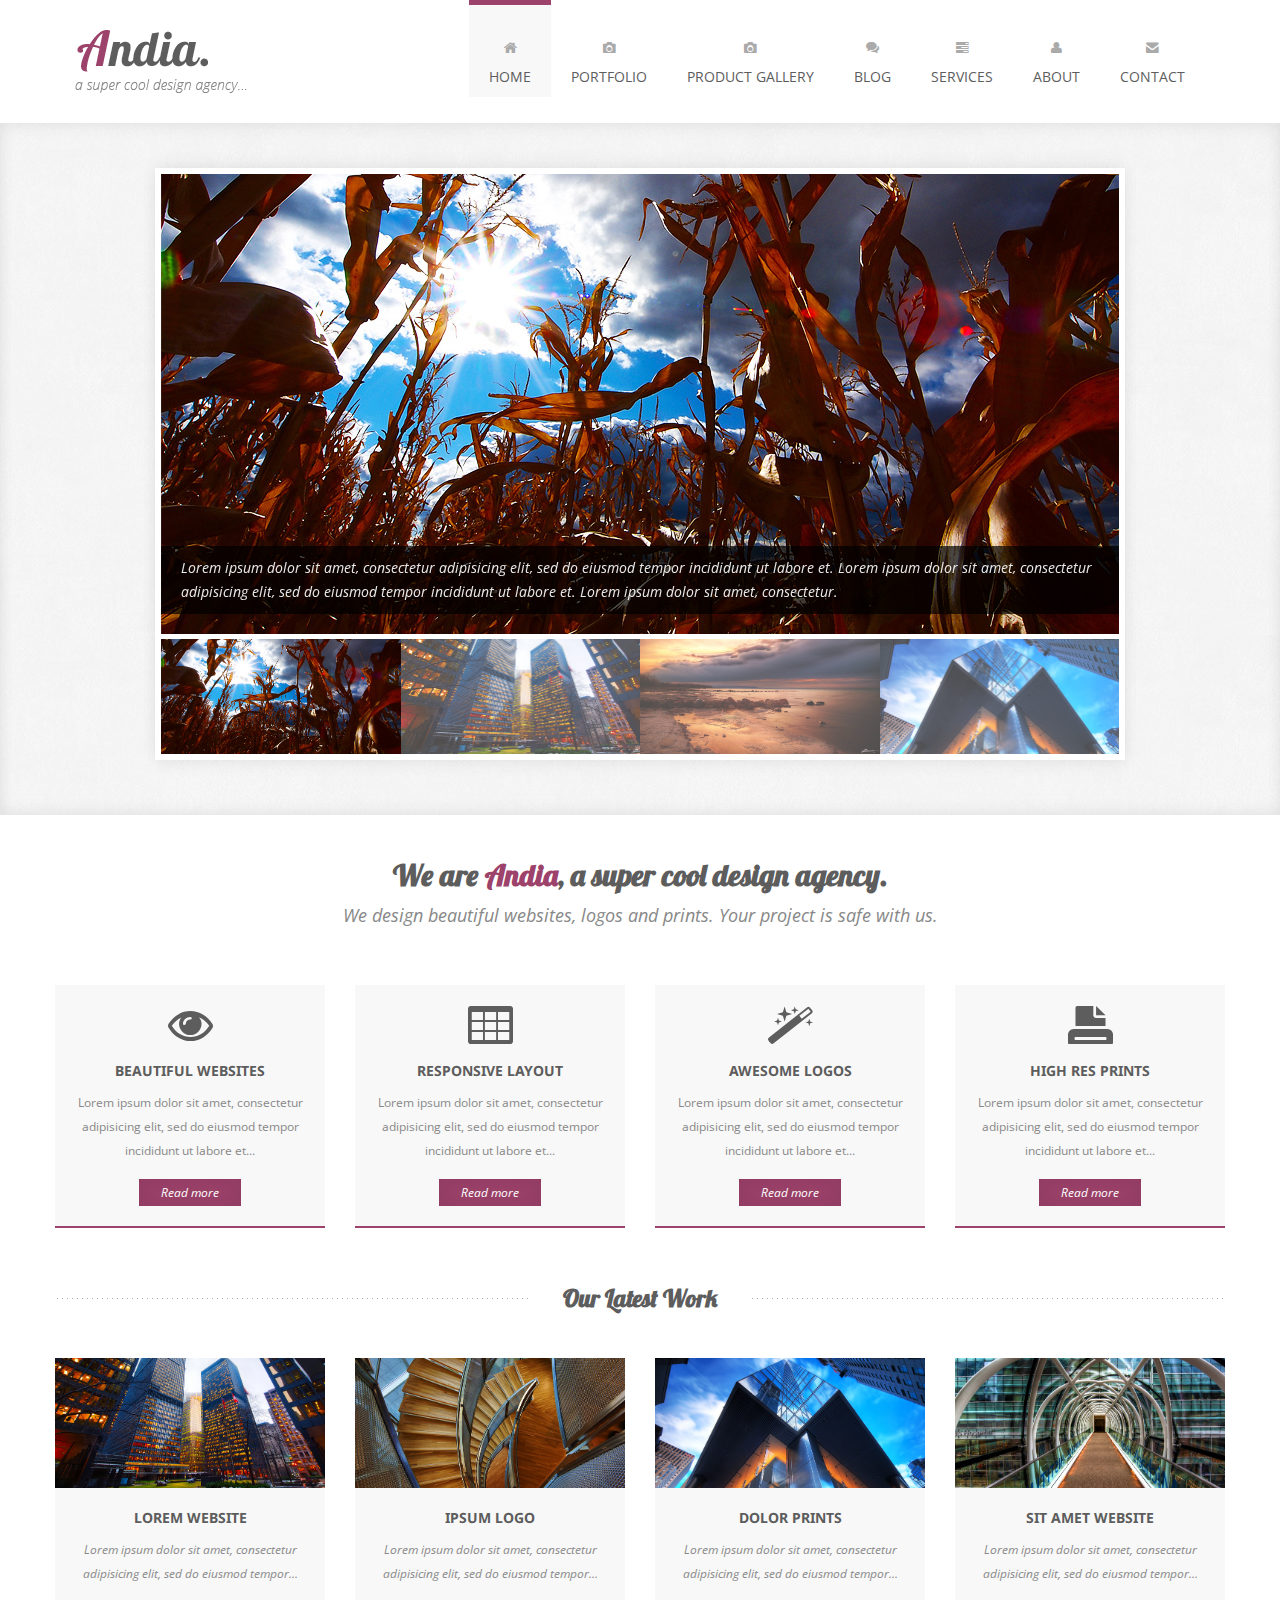
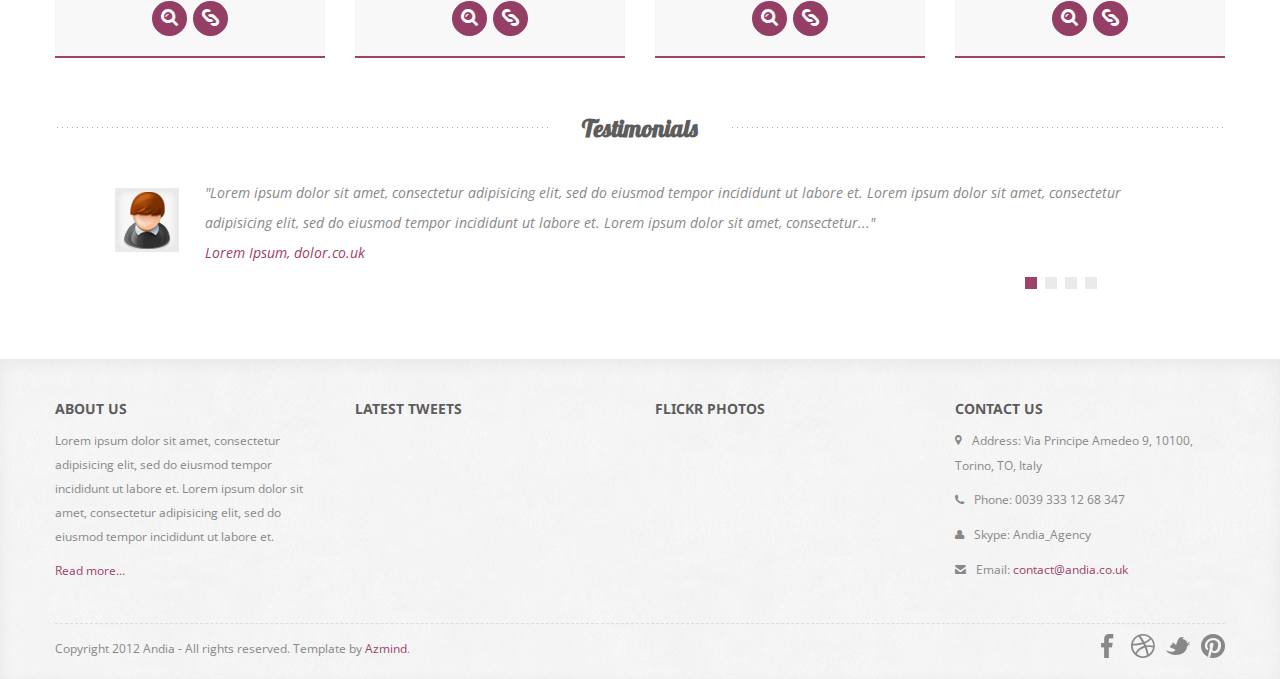
==== commit ed32a5d0: "added products page" ====
--- a/andia_bootstrap/WebContent/index.html
+++ b/andia_bootstrap/WebContent/index.html
@@ -60,6 +60,9 @@
                                         <a href="portfolio.html"><i class="icon-camera"></i><br />Portfolio</a>
                                     </li>
                                     <li>
+                                        <a href="products.html"><i class="icon-camera"></i><br />Product Gallery</a>
+                                    </li>
+                                    <li>
                                         <a href="#"><i class="icon-comments"></i><br />Blog</a>
                                     </li>
                                     <li>
